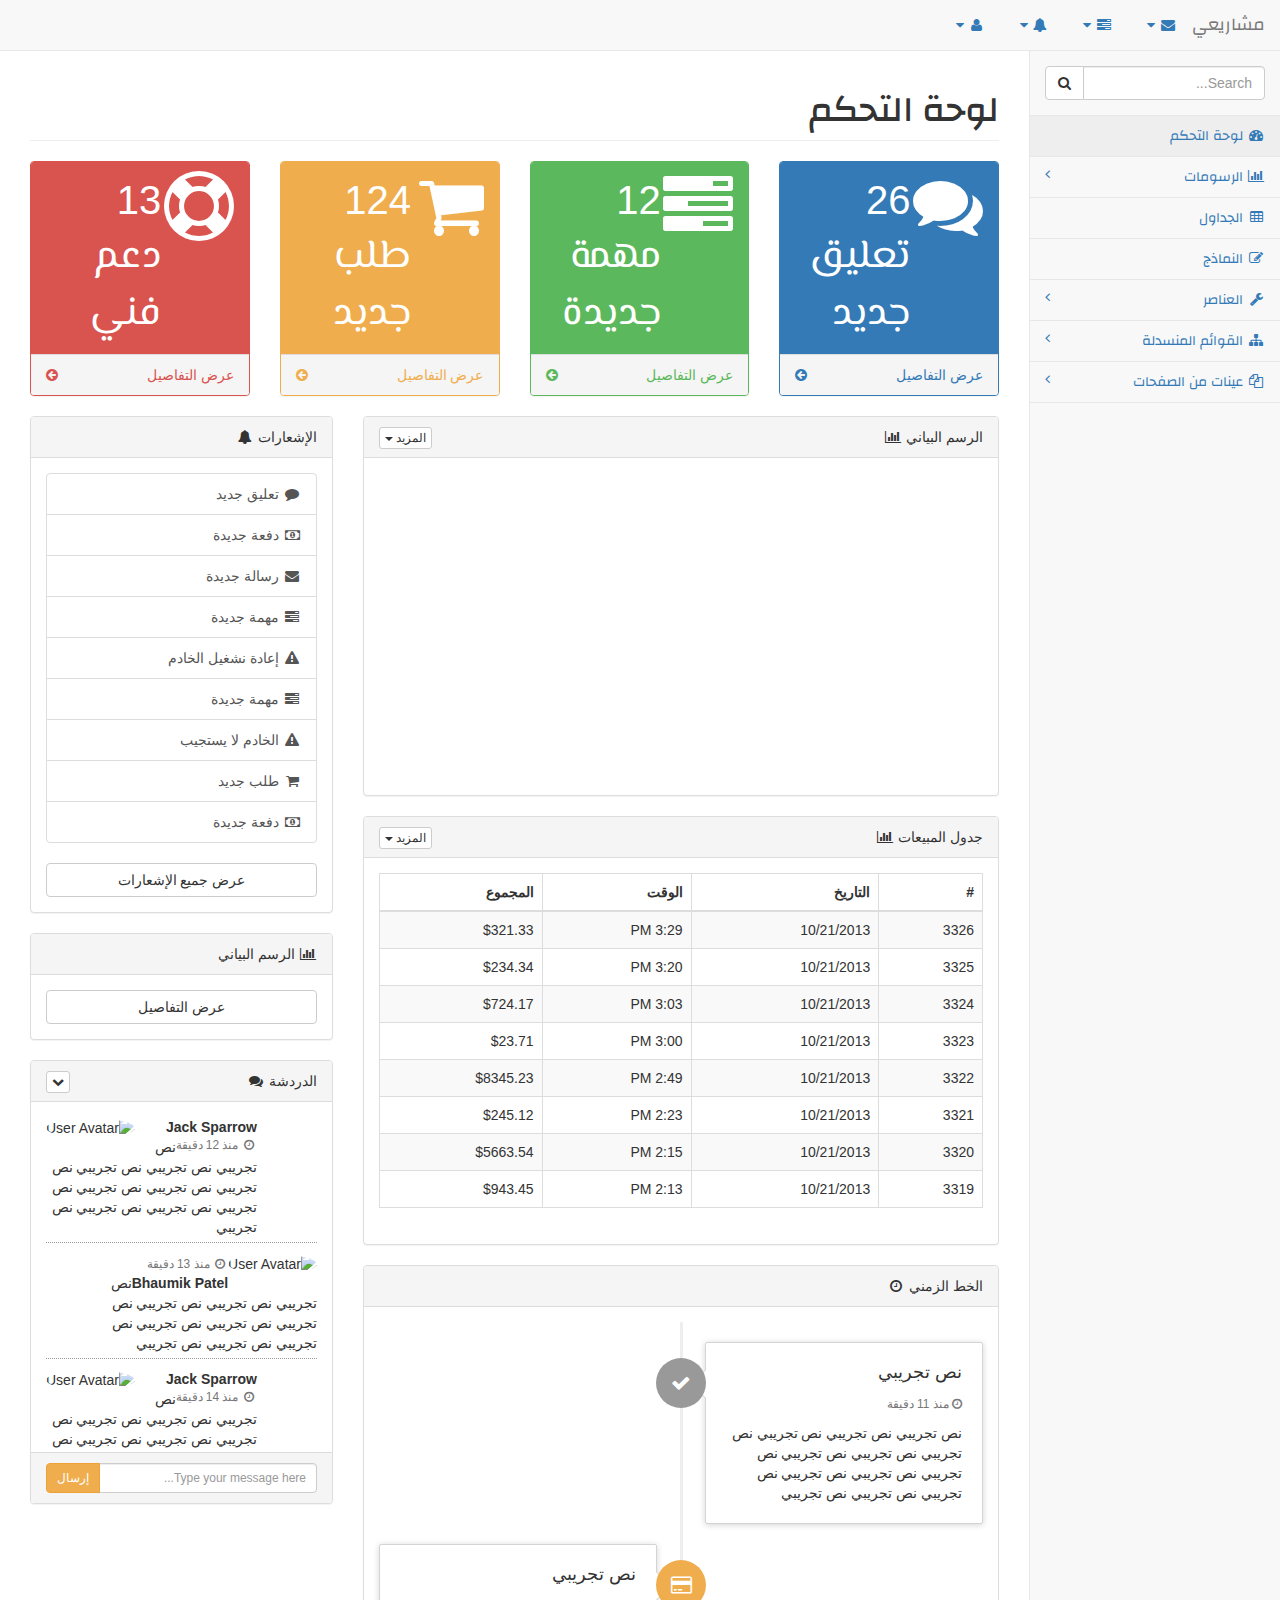
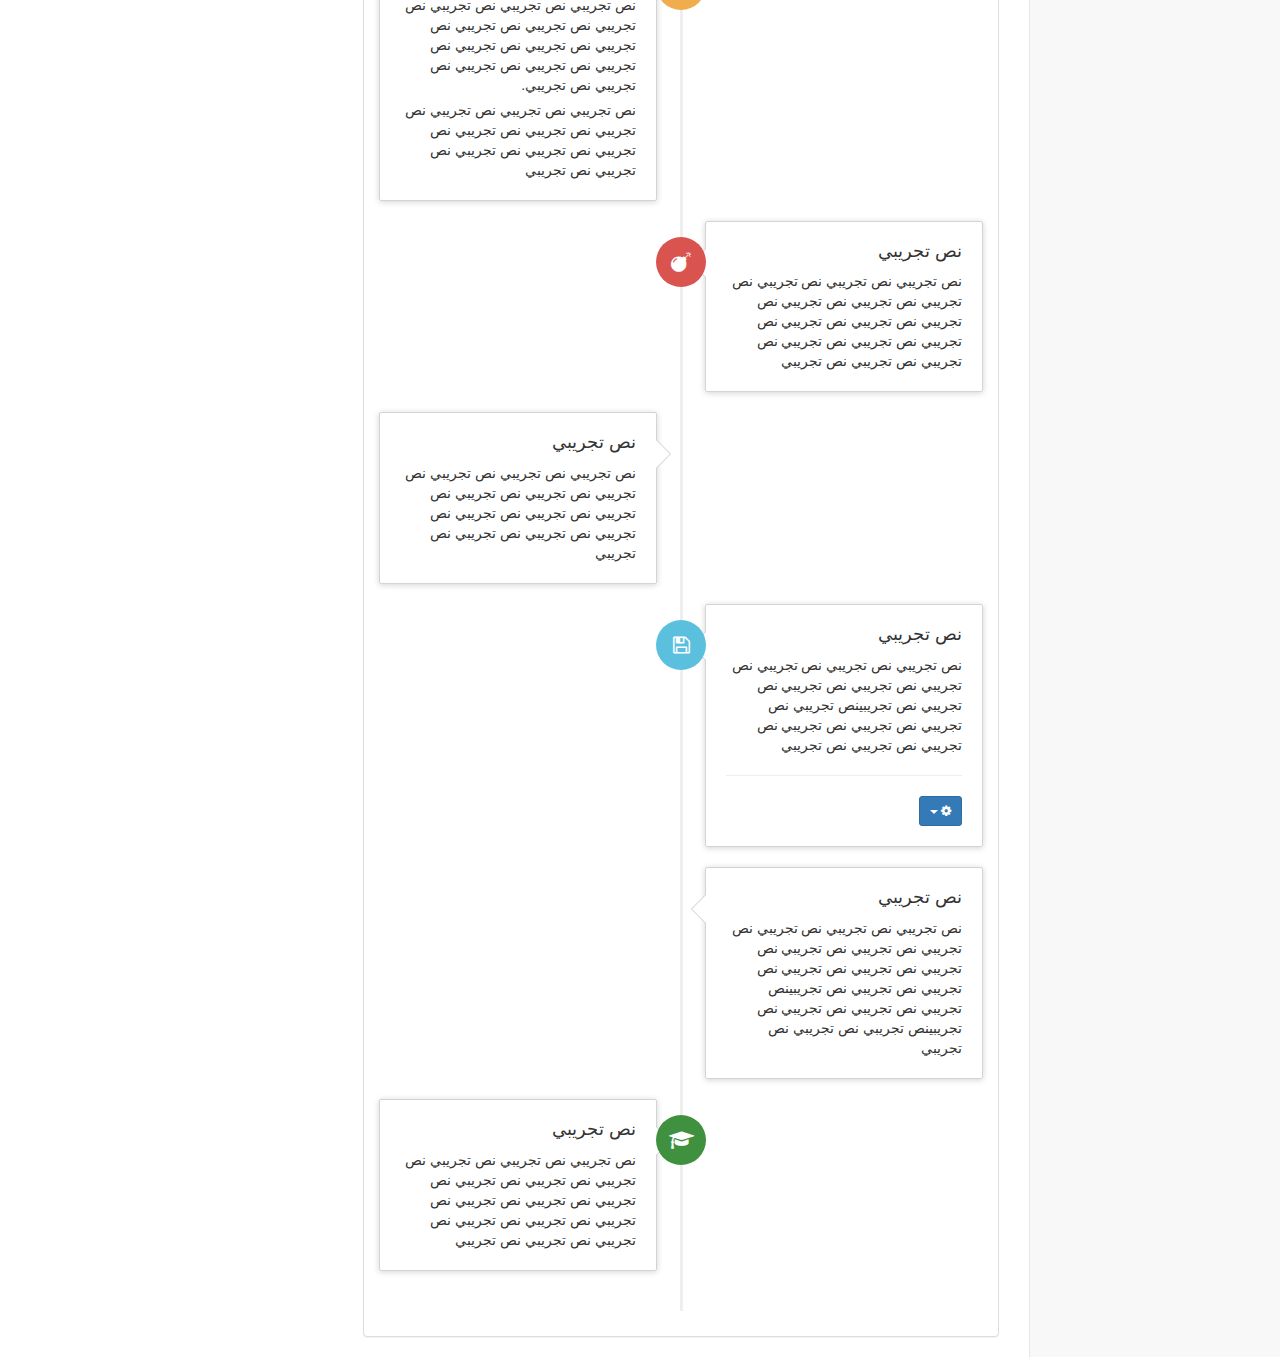
==== index.html @ 66e795e7 "Update index.html" ====
<!DOCTYPE html>
<html lang="en">

<head>

    <meta charset="utf-8">
    <meta http-equiv="X-UA-Compatible" content="IE=edge">
    <meta name="viewport" content="width=device-width, initial-scale=1">
    <meta name="description" content="">
    <meta name="author" content="">

    <title>Projectati - RTL Dashboard</title>

    <!-- Google font -->
    <link rel="preconnect" href="https://fonts.googleapis.com">
    <link rel="preconnect" href="https://fonts.gstatic.com" crossorigin>
    <link href="https://fonts.googleapis.com/css2?family=Changa:wght@700&display=swap" rel="stylesheet">
    <link href="https://fonts.googleapis.com/css2?family=El+Messiri:wght@600&display=swap" rel="stylesheet">
    
  
    

    <!-- Bootstrap Core CSS -->
    <link href="css/rtl/bootstrap.min.css" rel="stylesheet">
    
    <!-- not use this in ltr -->
    <link href="css/rtl/bootstrap.rtl.css" rel="stylesheet">

    <!-- MetisMenu CSS -->
    <link href="css/plugins/metisMenu/metisMenu.min.css" rel="stylesheet">

    <!-- Timeline CSS -->
    <link href="css/plugins/timeline.css" rel="stylesheet">

    <!-- Custom CSS -->
    <link href="css/rtl/sb-admin-2.css" rel="stylesheet">

    <!-- Morris Charts CSS -->
    <link href="css/plugins/morris.css" rel="stylesheet">

    <!-- Custom Fonts -->
    <link href="css/font-awesome/font-awesome.min.css" rel="stylesheet" type="text/css">


    <script
src="https://cdnjs.cloudflare.com/ajax/libs/Chart.js/2.9.4/Chart.js">
</script>

</head>

<body>

    <div id="wrapper">

        <!-- Navigation -->
        <nav class="navbar navbar-default navbar-static-top" role="navigation" style="margin-bottom: 0">
            <div class="navbar-header">
                <button type="button" class="navbar-toggle" data-toggle="collapse" data-target=".navbar-collapse">
                    <span class="sr-only">Toggle navigation</span>
                    <span class="icon-bar"></span>
                    <span class="icon-bar"></span>
                    <span class="icon-bar"></span>
                </button>
                <a class="navbar-brand" href="index.html" id="one" >مشاريعي</a>
            </div>
            <!-- /.navbar-header -->

            <ul class="nav navbar-top-links navbar-right">
                <li class="dropdown">
                    <a class="dropdown-toggle" data-toggle="dropdown" href="#">
                        <i class="fa fa-envelope fa-fw"></i> <i class="fa fa-caret-down"></i>
                    </a>
                    <ul class="dropdown-menu dropdown-messages">
                        <li>
                            <a href="#">
                                <div>
                                    <strong>جون سميث</strong>
                                    <span class="pull-right text-muted">
                                        <em>الأمس</em>
                                    </span>
                                </div>
                                <div> نص تجريبي نص تجريبي نص تجريبي نص تجريبي نص تجريبي نص تجريبي نص تجريبي</div>
                            </a>
                        </li>
                        <li class="divider"></li>
                        <li>
                            <a href="#">
                                <div>
                                    <strong>جون سميث</strong>
                                    <span class="pull-right text-muted">
                                        <em>الأمس</em>
                                    </span>
                                </div>
                                <div> نص تجريبي نص تجريبي نص تجريبي نص تجريبي نص تجريبي نص تجريبي نص تجريبي نص تجريبي</div>
                            </a>
                        </li>
                        <li class="divider"></li>
                        <li>
                            <a href="#">
                                <div>
                                    <strong>جون سميث</strong>
                                    <span class="pull-right text-muted">
                                        <em>الأمس</em>
                                    </span>
                                </div>
                                <div>نص تجريبي نص تجريبي نص تجريبي نص تجريبي نص تجريبي نص تجريبي نص تجريبي نص تجريبي</div>
                            </a>
                        </li>
                        <li class="divider"></li>
                        <li>
                            <a class="text-center" href="#">
                                <strong>جميع الرسائل</strong>
                                <i class="fa fa-angle-left"></i>
                            </a>
                        </li>
                    </ul>
                    <!-- /.dropdown-messages -->
                </li>
                <!-- /.dropdown -->
                <li class="dropdown">
                    <a class="dropdown-toggle" data-toggle="dropdown" href="#">
                        <i class="fa fa-tasks fa-fw"></i> <i class="fa fa-caret-down"></i>
                    </a>
                    <ul class="dropdown-menu dropdown-tasks">
                        <li>
                            <a href="#">
                                <div>
                                    <p>
                                        <strong>المهمة 1 </strong>
                                        <span class="pull-right text-muted">40% الإكتمال</span>
                                    </p>
                                    <div class="progress progress-striped active">
                                        <div class="progress-bar progress-bar-success" role="progressbar" aria-valuenow="40" aria-valuemin="0" aria-valuemax="100" style="width: 40%">
                                            <span class="sr-only">40% Complete (success)</span>
                                        </div>
                                    </div>
                                </div>
                            </a>
                        </li>
                        <li class="divider"></li>
                        <li>
                            <a href="#">
                                <div>
                                    <p>
                                        <strong>المهمة 2</strong>
                                        <span class="pull-right text-muted">20% الإكتمال</span>
                                    </p>
                                    <div class="progress progress-striped active">
                                        <div class="progress-bar progress-bar-info" role="progressbar" aria-valuenow="20" aria-valuemin="0" aria-valuemax="100" style="width: 20%">
                                            <span class="sr-only">20% Complete</span>
                                        </div>
                                    </div>
                                </div>
                            </a>
                        </li>
                        <li class="divider"></li>
                        <li>
                            <a href="#">
                                <div>
                                    <p>
                                        <strong>Task 3</strong>
                                        <span class="pull-right text-muted">60% Complete</span>
                                    </p>
                                    <div class="progress progress-striped active">
                                        <div class="progress-bar progress-bar-warning" role="progressbar" aria-valuenow="60" aria-valuemin="0" aria-valuemax="100" style="width: 60%">
                                            <span class="sr-only">60% Complete (warning)</span>
                                        </div>
                                    </div>
                                </div>
                            </a>
                        </li>
                        <li class="divider"></li>
                        <li>
                            <a href="#">
                                <div>
                                    <p>
                                        <strong>Task 4</strong>
                                        <span class="pull-right text-muted">80% Complete</span>
                                    </p>
                                    <div class="progress progress-striped active">
                                        <div class="progress-bar progress-bar-danger" role="progressbar" aria-valuenow="80" aria-valuemin="0" aria-valuemax="100" style="width: 80%">
                                            <span class="sr-only">80% Complete (danger)</span>
                                        </div>
                                    </div>
                                </div>
                            </a>
                        </li>
                        <li class="divider"></li>
                        <li>
                            <a class="text-center" href="#">
                                <strong>جميع المهمات</strong>
                                <i class="fa fa-angle-left"></i>
                            </a>
                        </li>
                    </ul>
                    <!-- /.dropdown-tasks -->
                </li>
                <!-- /.dropdown -->
                <li class="dropdown">
                    <a class="dropdown-toggle" data-toggle="dropdown" href="#">
                        <i class="fa fa-bell fa-fw"></i> <i class="fa fa-caret-down"></i>
                    </a>
                    <ul class="dropdown-menu dropdown-alerts">
                        <li>
                            <a href="#">
                                <div>
                                    <i class="fa fa-comment fa-fw"></i> New Comment
                                    <span class="pull-right text-muted small">4 minutes ago</span>
                                </div>
                            </a>
                        </li>
                        <li class="divider"></li>
                        <li>
                            <a href="#">
                                <div>
                                    <i class="fa fa-twitter fa-fw"></i> 3 New Followers
                                    <span class="pull-right text-muted small">12 minutes ago</span>
                                </div>
                            </a>
                        </li>
                        <li class="divider"></li>
                        <li>
                            <a href="#">
                                <div>
                                    <i class="fa fa-envelope fa-fw"></i> Message Sent
                                    <span class="pull-right text-muted small">4 minutes ago</span>
                                </div>
                            </a>
                        </li>
                        <li class="divider"></li>
                        <li>
                            <a href="#">
                                <div>
                                    <i class="fa fa-tasks fa-fw"></i> New Task
                                    <span class="pull-right text-muted small">4 minutes ago</span>
                                </div>
                            </a>
                        </li>
                        <li class="divider"></li>
                        <li>
                            <a href="#">
                                <div>
                                    <i class="fa fa-upload fa-fw"></i> Server Rebooted
                                    <span class="pull-right text-muted small">4 minutes ago</span>
                                </div>
                            </a>
                        </li>
                        <li class="divider"></li>
                        <li>
                            <a class="text-center" href="#">
                                <strong>جميع التنبيهات</strong>
                                <i class="fa fa-angle-left"></i>
                            </a>
                        </li>
                    </ul>
                    <!-- /.dropdown-alerts -->
                </li>
                <!-- /.dropdown -->
                <li class="dropdown">
                    <a class="dropdown-toggle" data-toggle="dropdown" href="#">
                        <i class="fa fa-user fa-fw"></i> <i class="fa fa-caret-down"></i>
                    </a>
                    <ul class="dropdown-menu dropdown-user">
                        <li><a href="#"><i class="fa fa-user fa-fw"></i> الملف الشخصي</a>
                        </li>
                        <li><a href="#"><i class="fa fa-gear fa-fw"></i> الإعدادات</a>
                        </li>
                        <li class="divider"></li>
                        <li><a href="login.html"><i class="fa fa-sign-out fa-fw"></i> تسجيل الخروج</a>
                        </li>
                    </ul>
                    <!-- /.dropdown-user -->
                </li>
                <!-- /.dropdown -->
            </ul>
            <!-- /.navbar-top-links -->

            <div class="navbar-default sidebar" role="navigation">
                <div class="sidebar-nav navbar-collapse">
                    <ul class="nav" id="side-menu">
                        <li class="sidebar-search">
                            <div class="input-group custom-search-form">
                                <input type="text" class="form-control" placeholder="Search...">
                                <span class="input-group-btn">
                                <button class="btn btn-default" type="button">
                                    <i class="fa fa-search"></i>
                                </button>
                            </span>
                            </div>
                            <!-- /input-group -->
                        </li>
                        <li>
                            <a class="active" href="index.html" id="one"><i class="fa fa-dashboard fa-fw" ></i> لوحة التحكم</a>
                        </li>
                        <li>
                            <a href="#" id="one"><i class="fa fa-bar-chart-o fa-fw"></i> الرسومات<span class="fa arrow"></span></a>
                            <ul class="nav nav-second-level">
                                <li>
                                    <a href="flot.html" id="one">Flot Charts</a>
                                </li>
                                <li>
                                    <a href="morris.html" id="one">Morris.js Charts</a>
                                </li>
                            </ul>
                            <!-- /.nav-second-level -->
                        </li>
                        <li>
                            <a href="tables.html" id="one"><i class="fa fa-table fa-fw"></i> الجداول</a>
                        </li>
                        <li>
                            <a href="forms.html" id="one"><i class="fa fa-edit fa-fw"></i> النماذج</a>
                        </li>
                        <li>
                            <a href="#" id="one"><i class="fa fa-wrench fa-fw"></i> العناصر<span class="fa arrow"></span></a>
                            <ul class="nav nav-second-level">
                                <li>
                                    <a href="panels-wells.html" id="one">اللوحات</a>
                                </li>
                                <li>
                                    <a href="buttons.html" id="one">الأزرار</a>
                                </li>
                                <li>
                                    <a href="notifications.html" id="one">الإشعارات</a>
                                </li>
                                <li>
                                    <a href="typography.html" id="one">الطباعة</a>
                                </li>
                                <li>
                                    <a href="grid.html" id="one">جداول</a>
                                </li>
                            </ul>
                            <!-- /.nav-second-level -->
                        </li>
                        <li>
                            <a href="#" id="one"><i class="fa fa-sitemap fa-fw"></i> القوائم المنسدلة<span class="fa arrow"></span></a>
                            <ul class="nav nav-second-level">
                                <li>
                                    <a href="#" id="one">Second Level Item</a>
                                </li>
                                <li>
                                    <a href="#" id="one">Second Level Item</a>
                                </li>
                                <li>
                                    <a href="#" id="one">Third Level <span class="fa arrow"></span></a>
                                    <ul class="nav nav-third-level">
                                        <li>
                                            <a href="#" id="one">Third Level Item</a>
                                        </li>
                                        <li>
                                            <a href="#" id="one">Third Level Item</a>
                                        </li>
                                        <li>
                                            <a href="#" id="one">Third Level Item</a>
                                        </li>
                                        <li>
                                            <a href="#" id="one">Third Level Item</a>
                                        </li>
                                    </ul>
                                    <!-- /.nav-third-level -->
                                </li>
                            </ul>
                            <!-- /.nav-second-level -->
                        </li>
                        <li>
                            <a href="#" id="one"><i class="fa fa-files-o fa-fw"></i> عينات من الصفحات<span class="fa arrow"></span></a>
                            <ul class="nav nav-second-level">
                                <li>
                                    <a href="blank.html" id="one">صفحة فارغة</a>
                                </li>
                                <li>
                                    <a href="login.html" id="one">صفحة دخول</a>
                                </li>
                            </ul>
                            <!-- /.nav-second-level -->
                        </li>
                    </ul>
                </div>
                <!-- /.sidebar-collapse -->
            </div>
            <!-- /.navbar-static-side -->
        </nav>

        <div id="page-wrapper">
            <div class="row">
                <div class="col-lg-12">
                    <h1 class="page-header">لوحة التحكم</h1>
                </div>
                <!-- /.col-lg-12 -->
            </div>
            <!-- /.row -->
            <div class="row">
                <div class="col-lg-3 col-md-6">
                    <div class="panel panel-primary">
                        <div class="panel-heading">
                            <div class="row">
                                <div class="col-xs-4">
                                    <i class="fa fa-comments fa-5x"></i>
                                </div>
                                <div class="col-xs-8 text-right">
                                    <div class="huge">26</div>
                                    <div class="huge" id="two">تعليق جديد</div>
                                </div>
                            </div>
                        </div>
                        <a href="#">
                            <div class="panel-footer">
                                <span class="pull-right">عرض التفاصيل</span>
                                <span class="pull-left"><i class="fa fa-arrow-circle-left"></i></span>
                                <div class="clearfix"></div>
                            </div>
                        </a>
                    </div>
                </div>
                <div class="col-lg-3 col-md-6">
                    <div class="panel panel-green">
                        <div class="panel-heading">
                            <div class="row">
                                <div class="col-xs-4">
                                    <i class="fa fa-tasks fa-5x"></i>
                                </div>
                                <div class="col-xs-8 text-right">
                                    <div class="huge">12</div>
                                    <div class="huge" id="two">مهمة جديدة</div>
                                </div>
                            </div>
                        </div>
                        <a href="#">
                            <div class="panel-footer">
                                <span class="pull-right">عرض التفاصيل</span>
                                <span class="pull-left"><i class="fa fa-arrow-circle-left"></i></span>
                                <div class="clearfix"></div>
                            </div>
                        </a>
                    </div>
                </div>
                <div class="col-lg-3 col-md-6">
                    <div class="panel panel-yellow">
                        <div class="panel-heading">
                            <div class="row">
                                <div class="col-xs-4">
                                    <i class="fa fa-shopping-cart fa-5x"></i>
                                </div>
                                <div class="col-xs-8 text-right">
                                    <div class="huge">124</div>
                                    <div class="huge" id="two">طلب جديد</div>
                                </div>
                            </div>
                        </div>
                        <a href="#">
                            <div class="panel-footer">
                                <span class="pull-right">عرض التفاصيل</span>
                                <span class="pull-left"><i class="fa fa-arrow-circle-left"></i></span>
                                <div class="clearfix"></div>
                            </div>
                        </a>
                    </div>
                </div>
                <div class="col-lg-3 col-md-6">
                    <div class="panel panel-red">
                        <div class="panel-heading">
                            <div class="row">
                                <div class="col-xs-4">
                                    <i class="fa fa-support fa-5x"></i>
                                </div>
                                <div class="col-xs-8 text-right">
                                    <div class="huge">13</div>
                                    <div class="huge" id="two"> دعم فني</div>
                                </div>
                            </div>
                        </div>
                        <a href="#">
                            <div class="panel-footer">
                                <span class="pull-right">عرض التفاصيل</span>
                                <span class="pull-left"><i class="fa fa-arrow-circle-left"></i></span>
                                <div class="clearfix"></div>
                            </div>
                        </a>
                    </div>
                </div>
            </div>
            <!-- /.row -->
            <div class="row">
                <div class="col-lg-8">
                    <div class="panel panel-default">
                        <div class="panel-heading">
                           الرسم البياني <i class="fa fa-bar-chart-o fa-fw"></i> 
                            <div class="pull-left">
                                <div class="btn-group">
                                    <button type="button" class="btn btn-default btn-xs dropdown-toggle" data-toggle="dropdown">
                                        المزيد
                                        <span class="caret"></span>
                                    </button>
                                    <ul class="dropdown-menu pull-left" role="menu">
                                        <li><a href="#">طباعة</a>
                                        </li>
                                        <li><a href="#">تعديل</a>
                                        </li>
                                        <li><a href="#">مشاركة</a>
                                        </li>
                                        <li class="divider"></li>
                                        <li><a href="#">حفظ</a>
                                        </li>
                                    </ul>
                                </div>
                            </div>
                        </div>
                        <!-- /.panel-heading -->
                        <div class="panel-body">
                            <div id="morris-area-chart">
                                

                                <canvas id="myChart" style="width:100%;max-width:100%"></canvas>
                            </div>
                        </div>
                        <!-- /.panel-body -->
                    </div>
                    <!-- /.panel -->
                    <div class="panel panel-default">
                        <div class="panel-heading">
                            جدول المبيعات <i class="fa fa-bar-chart-o fa-fw"></i> 
                            <div class="pull-left">
                                <div class="btn-group">
                                    <button type="button" class="btn btn-default btn-xs dropdown-toggle" data-toggle="dropdown">
                                        المزيد
                                        <span class="caret"></span>
                                    </button>
                                    <ul class="dropdown-menu pull-left" role="menu">
                                        <li><a href="#">طباعة</a>
                                        </li>
                                        <li><a href="#">تعديل</a>
                                        </li>
                                        <li><a href="#">مشاركة</a>
                                        </li>
                                        <li class="divider"></li>
                                        <li><a href="#">حفظ</a>
                                        </li>
                                    </ul>
                                </div>
                            </div>
                        </div>
                        <!-- /.panel-heading -->
                        <div class="panel-body">
                            <div class="row">
                                <div class="col-lg-12">
                                    <div class="table-responsive">
                                        <table class="table table-bordered table-hover table-striped">
                                            <thead>
                                                <tr>
                                                    <th>#</th>
                                                    <th>التاريخ</th>
                                                    <th>الوقت</th>
                                                    <th>المجموع</th>
                                                </tr>
                                            </thead>
                                            <tbody>
                                                <tr>
                                                    <td>3326</td>
                                                    <td>10/21/2013</td>
                                                    <td>3:29 PM</td>
                                                    <td>$321.33</td>
                                                </tr>
                                                <tr>
                                                    <td>3325</td>
                                                    <td>10/21/2013</td>
                                                    <td>3:20 PM</td>
                                                    <td>$234.34</td>
                                                </tr>
                                                <tr>
                                                    <td>3324</td>
                                                    <td>10/21/2013</td>
                                                    <td>3:03 PM</td>
                                                    <td>$724.17</td>
                                                </tr>
                                                <tr>
                                                    <td>3323</td>
                                                    <td>10/21/2013</td>
                                                    <td>3:00 PM</td>
                                                    <td>$23.71</td>
                                                </tr>
                                                <tr>
                                                    <td>3322</td>
                                                    <td>10/21/2013</td>
                                                    <td>2:49 PM</td>
                                                    <td>$8345.23</td>
                                                </tr>
                                                <tr>
                                                    <td>3321</td>
                                                    <td>10/21/2013</td>
                                                    <td>2:23 PM</td>
                                                    <td>$245.12</td>
                                                </tr>
                                                <tr>
                                                    <td>3320</td>
                                                    <td>10/21/2013</td>
                                                    <td>2:15 PM</td>
                                                    <td>$5663.54</td>
                                                </tr>
                                                <tr>
                                                    <td>3319</td>
                                                    <td>10/21/2013</td>
                                                    <td>2:13 PM</td>
                                                    <td>$943.45</td>
                                                </tr>
                                            </tbody>
                                        </table>
                                    </div>
                                    <!-- /.table-responsive -->
                                </div>
                                <!-- /.col-lg-4 (nested) -->
                                <div class="col-lg-8">
                                    <div id="morris-bar-chart"></div>
                                </div>
                                <!-- /.col-lg-8 (nested) -->
                            </div>
                            <!-- /.row -->
                        </div>
                        <!-- /.panel-body -->
                    </div>
                    <!-- /.panel -->
                    <div class="panel panel-default">
                        <div class="panel-heading">
                           الخط الزمني <i class="fa fa-clock-o fa-fw"></i> 
                        </div>
                        <!-- /.panel-heading -->
                        <div class="panel-body">
                            <ul class="timeline">
                                <li>
                                    <div class="timeline-badge"><i class="fa fa-check"></i>
                                    </div>
                                    <div class="timeline-panel">
                                        <div class="timeline-heading">
                                            <h4 class="timeline-title">نص تجريبي</h4>
                                            <p><small class="text-muted"><i class="fa fa-clock-o"></i> منذ 11 دقيقة</small>
                                            </p>
                                        </div>
                                        <div class="timeline-body">
                                            <p>نص تجريبي نص تجريبي نص تجريبي نص تجريبي نص تجريبي  نص تجريبي نص تجريبي نص تجريبي نص تجريبي نص تجريبي نص تجريبي نص تجريبي</p>
                                        </div>
                                    </div>
                                </li>
                                <li class="timeline-inverted">
                                    <div class="timeline-badge warning"><i class="fa fa-credit-card"></i>
                                    </div>
                                    <div class="timeline-panel">
                                        <div class="timeline-heading">
                                            <h4 class="timeline-title">نص تجريبي </h4>
                                        </div>
                                        <div class="timeline-body">
                                            <p>نص تجريبي نص تجريبي نص تجريبي نص تجريبي نص تجريبي نص تجريبي نص تجريبي نص تجريبي نص تجريبي نص تجريبي نص تجريبي نص تجريبي نص تجريبي نص تجريبي.</p>
                                            <p>نص تجريبي نص تجريبي نص تجريبي نص تجريبي نص تجريبي نص تجريبي نص تجريبي نص تجريبي نص تجريبي نص تجريبي نص تجريبي </p>
                                        </div>
                                    </div>
                                </li>
                                <li>
                                    <div class="timeline-badge danger"><i class="fa fa-bomb"></i>
                                    </div>
                                    <div class="timeline-panel">
                                        <div class="timeline-heading">
                                            <h4 class="timeline-title">نص تجريبي </h4>
                                        </div>
                                        <div class="timeline-body">
                                            <p>نص تجريبي نص تجريبي نص تجريبي نص تجريبي نص تجريبي نص تجريبي نص تجريبي نص تجريبي نص تجريبي نص تجريبي نص تجريبي نص تجريبي نص تجريبي نص تجريبي نص تجريبي</p>
                                        </div>
                                    </div>
                                </li>
                                <li class="timeline-inverted">
                                    <div class="timeline-panel">
                                        <div class="timeline-heading">
                                            <h4 class="timeline-title">نص تجريبي</h4>
                                        </div>
                                        <div class="timeline-body">
                                            <p>نص تجريبي نص تجريبي نص تجريبي نص تجريبي نص تجريبي نص تجريبي نص تجريبي نص تجريبي نص تجريبي نص تجريبي نص تجريبي نص تجريبي نص تجريبي</p>
                                        </div>
                                    </div>
                                </li>
                                <li>
                                    <div class="timeline-badge info"><i class="fa fa-save"></i>
                                    </div>
                                    <div class="timeline-panel">
                                        <div class="timeline-heading">
                                            <h4 class="timeline-title">نص تجريبي</h4>
                                        </div>
                                        <div class="timeline-body">
                                            <p>نص تجريبي نص تجريبي نص تجريبي نص تجريبي نص تجريبي نص تجريبي نص تجريبي نص تجريبينص تجريبي نص تجريبي نص تجريبي نص تجريبي نص تجريبي نص تجريبي نص تجريبي</p>
                                            <hr>
                                            <div class="btn-group">
                                                <button type="button" class="btn btn-primary btn-sm dropdown-toggle" data-toggle="dropdown">
                                                    <i class="fa fa-gear"></i> <span class="caret"></span>
                                                </button>
                                                <ul class="dropdown-menu" role="menu">
                                                    <li><a href="#">Action</a>
                                                    </li>
                                                    <li><a href="#">Another action</a>
                                                    </li>
                                                    <li><a href="#">Something else here</a>
                                                    </li>
                                                    <li class="divider"></li>
                                                    <li><a href="#">Separated link</a>
                                                    </li>
                                                </ul>
                                            </div>
                                        </div>
                                    </div>
                                </li>
                                <li>
                                    <div class="timeline-panel">
                                        <div class="timeline-heading">
                                            <h4 class="timeline-title">نص تجريبي</h4>
                                        </div>
                                        <div class="timeline-body">
                                            <p>نص تجريبي نص تجريبي نص تجريبي نص تجريبي نص تجريبي نص تجريبي نص تجريبي نص تجريبي نص تجريبي نص تجريبي نص تجريبي نص تجريبينص تجريبي نص تجريبي نص تجريبي نص تجريبينص تجريبي نص تجريبي نص تجريبي</p>
                                        </div>
                                    </div>
                                </li>
                                <li class="timeline-inverted">
                                    <div class="timeline-badge success"><i class="fa fa-graduation-cap"></i>
                                    </div>
                                    <div class="timeline-panel">
                                        <div class="timeline-heading">
                                            <h4 class="timeline-title">نص تجريبي</h4>
                                        </div>
                                        <div class="timeline-body">
                                            <p>نص تجريبي نص تجريبي نص تجريبي نص تجريبي نص تجريبي نص تجريبي نص تجريبي نص تجريبي نص تجريبي نص تجريبي نص تجريبي نص تجريبي نص تجريبي نص تجريبي نص تجريبي</p>
                                        </div>
                                    </div>
                                </li>
                            </ul>
                        </div>
                        <!-- /.panel-body -->
                    </div>
                    <!-- /.panel -->
                </div>
                <!-- /.col-lg-8 -->
                <div class="col-lg-4">
                    <div class="panel panel-default">
                        <div class="panel-heading">
                            الإشعارات <i class="fa fa-bell fa-fw"></i> 
                        </div>
                        <!-- /.panel-heading -->
                        <div class="panel-body">
                            <div class="list-group">
                                <a href="#" class="list-group-item">
                                   <i class="fa fa-comment fa-fw"></i>  تعليق جديد
                                 
                                    </span>
                                </a>
                                <a href="#" class="list-group-item">
                                    <i class="fa fa-money fa-fw"></i> دفعة جديدة
                                   
                                    </span>
                                </a>
                                <a href="#" class="list-group-item">
                                    <i class="fa fa-envelope fa-fw"></i> رسالة جديدة
                                    
                                    </span>
                                </a>
                                <a href="#" class="list-group-item">
                                    <i class="fa fa-tasks fa-fw"></i> مهمة جديدة
                                  
                                    </span>
                                </a>
                                <a href="#" class="list-group-item">
                                    <i class="fa fa-warning fa-fw"></i> إعادة نشغيل الخادم
                            
                                    </span>
                                </a>
                                <a href="#" class="list-group-item">
                                    <i class="fa fa-tasks fa-fw"></i> مهمة جديدة
                                 
                                    </span>
                                </a>
                                <a href="#" class="list-group-item">
                                    <i class="fa fa-warning fa-fw"></i> الخادم لا يستجيب
                                  
                                    </span>
                                </a>
                                <a href="#" class="list-group-item">
                                    <i class="fa fa-shopping-cart fa-fw"></i> طلب جديد
                                  
                                    </span>
                                </a>
                                <a href="#" class="list-group-item">
                                    <i class="fa fa-money fa-fw"></i> دفعة جديدة
                               
                                    </span>
                                </a>
                            </div>
                            <!-- /.list-group -->
                            <a href="#" class="btn btn-default btn-block">عرض جميع الإشعارات</a>
                        </div>
                        <!-- /.panel-body -->
                    </div>
                    <!-- /.panel -->
                    <div class="panel panel-default">
                        <div class="panel-heading">
                            <i class="fa fa-bar-chart-o fa-fw"></i> الرسم البياني
                        </div>
                        <div class="panel-body">
                            <div id="morris-donut-chart"></div>
                            <a href="#" class="btn btn-default btn-block">عرض التفاصيل</a>
                        </div>
                        <!-- /.panel-body -->
                    </div>
                    <!-- /.panel -->
                    <div class="chat-panel panel panel-default">
                        <div class="panel-heading">
                            الدردشة <i class="fa fa-comments fa-fw"></i> 
                            <div class="btn-group pull-left">
                                <button type="button" class="btn btn-default btn-xs dropdown-toggle" data-toggle="dropdown">
                                    <i class="fa fa-chevron-down"></i>
                                </button>
                                <ul class="dropdown-menu slidedown pull-left">
                                    <li>
                                        <a href="#">
                                            <i class="fa fa-refresh fa-fw"></i> تحديث
                                        </a>
                                    </li>
                                    <li>
                                        <a href="#">
                                            <i class="fa fa-check-circle fa-fw"></i> التوفر
                                        </a>
                                    </li>
                                    <li>
                                        <a href="#">
                                            <i class="fa fa-times fa-fw"></i> مشغول
                                        </a>
                                    </li>
                                    <li>
                                        <a href="#">
                                            <i class="fa fa-clock-o fa-fw"></i> مبتعد
                                        </a>
                                    </li>
                                    <li class="divider"></li>
                                    <li>
                                        <a href="#">
                                            <i class="fa fa-sign-out fa-fw"></i> تسجيل خروج
                                        </a>
                                    </li>
                                </ul>
                            </div>
                        </div>
                        <!-- /.panel-heading -->
                        <div class="panel-body">
                            <ul class="chat">
                                <li class="left clearfix">
                                    <span class="chat-img pull-left">
                                        <img src="http://placehold.it/50/55C1E7/fff" alt="User Avatar" class="img-circle" />
                                    </span>
                                    <div class="chat-body clearfix">
                                        <div class="header">
                                            <strong class="primary-font">Jack Sparrow</strong>
                                            <small class="pull-right text-muted">
                                                <i class="fa fa-clock-o fa-fw"></i> منذ 12 دقيقة
                                            </small>
                                        </div>
                                        <p>
                                            نص تجريبي نص تجريبي نص تجريبي نص تجريبي نص تجريبي نص تجريبي نص تجريبي نص تجريبي نص تجريبي نص تجريبي
                                        </p>
                                    </div>
                                </li>
                                <li class="right clearfix">
                                    <span class="chat-img pull-right">
                                        <img src="http://placehold.it/50/FA6F57/fff" alt="User Avatar" class="img-circle" />
                                    </span>
                                    <div class="chat-body clearfix">
                                        <div class="header">
                                            <small class=" text-muted">
                                                <i class="fa fa-clock-o fa-fw"></i> منذ 13 دقيقة</small>
                                            <strong class="pull-right primary-font">Bhaumik Patel</strong>
                                        </div>
                                        <p>
                                            نص تجريبي نص تجريبي نص تجريبي نص تجريبي نص تجريبي نص تجريبي نص تجريبي نص تجريبي نص تجريبي
                                        </p>
                                    </div>
                                </li>
                                <li class="left clearfix">
                                    <span class="chat-img pull-left">
                                        <img src="http://placehold.it/50/55C1E7/fff" alt="User Avatar" class="img-circle" />
                                    </span>
                                    <div class="chat-body clearfix">
                                        <div class="header">
                                            <strong class="primary-font">Jack Sparrow</strong>
                                            <small class="pull-right text-muted">
                                                <i class="fa fa-clock-o fa-fw"></i> منذ 14 دقيقة</small>
                                        </div>
                                        <p>
                                            نص تجريبي نص تجريبي نص تجريبي نص تجريبي نص تجريبي نص تجريبي نص تجريبي نص تجريبي 
                                        </p>
                                    </div>
                                </li>
                                <li class="right clearfix">
                                    <span class="chat-img pull-right">
                                        <img src="http://placehold.it/50/FA6F57/fff" alt="User Avatar" class="img-circle" />
                                    </span>
                                    <div class="chat-body clearfix">
                                        <div class="header">
                                            <small class=" text-muted">
                                                <i class="fa fa-clock-o fa-fw"></i> منذ 15 دقيقة</small>
                                            <strong class="pull-right primary-font">Bhaumik Patel</strong>
                                        </div>
                                        <p>
                                            نص تجريبي نص تجريبي نص تجريبي نص تجريبي نص تجريبي 
                                        </p>
                                    </div>
                                </li>
                            </ul>
                        </div>
                        <!-- /.panel-body -->
                        <div class="panel-footer">
                            <div class="input-group">
                                <input id="btn-input" type="text" class="form-control input-sm" placeholder="Type your message here..." />
                                <span class="input-group-btn">
                                    <button class="btn btn-warning btn-sm" id="btn-chat">
                                        إرسال
                                    </button>
                                </span>
                            </div>
                        </div>
                        <!-- /.panel-footer -->
                    </div>
                    <!-- /.panel .chat-panel -->
                </div>
                <!-- /.col-lg-4 -->
            </div>
            <!-- /.row -->
        </div>
        <!-- /#page-wrapper -->

    </div>
    <!-- /#wrapper -->
    
<script>
   var xValues = ["ايطاليا", "المانيا", "اسبانيا", "البرتغال", "اليونان"];
var yValues = [70, 63, 44, 34, 28];
var barColors = ["red", "green","blue","orange","brown"];

new Chart("myChart", {
  type: "bar",
  data: {
    labels: xValues,
    datasets: [{
      backgroundColor: barColors,
      data: yValues
    }]
  },
  options: {
    responsive: true,
    legend: {display: false},
    title: {
      display: true,
      text: "التعداد السكاني لعام 2002"
    }
  }
});
    </script>


    <!-- jQuery Version 1.11.0 -->
    <script src="js/jquery-1.11.0.js"></script>

    <!-- Bootstrap Core JavaScript -->
    <script src="js/bootstrap.min.js"></script>

    <!-- Metis Menu Plugin JavaScript -->
    <script src="js/metisMenu/metisMenu.min.js"></script>

    <!-- Morris Charts JavaScript -->
    <script src="js/raphael/raphael.min.js"></script>
    <script src="js/morris/morris.min.js"></script>

    <!-- Custom Theme JavaScript -->
    <script src="js/sb-admin-2.js"></script>

</body>

</html>
---- css/plugins/metisMenu/metisMenu.min.css ----
.arrow{float:right}.glyphicon.arrow:before{content:"\e079"}.active>a>.glyphicon.arrow:before{content:"\e114"}.fa.arrow:before{content:"\f104"}.active>a>.fa.arrow:before{content:"\f107"}.plus-times{float:right}.fa.plus-times:before{content:"\f067"}.active>a>.fa.plus-times{filter:progid:DXImageTransform.Microsoft.BasicImage(rotation=1);-webkit-transform:rotate(45deg);-moz-transform:rotate(45deg);-ms-transform:rotate(45deg);-o-transform:rotate(45deg);transform:rotate(45deg)}.plus-minus{float:right}.fa.plus-minus:before{content:"\f067"}.active>a>.fa.plus-minus:before{content:"\f068"}
---- css/plugins/timeline.css ----
.timeline {
  position: relative;
  padding: 20px 0 20px;
  list-style: none;
}

.timeline:before {
  content: " ";
  position: absolute;
  top: 0;
  bottom: 0;
  right: 50%;
  width: 3px;
  margin-right: -1.5px;
  background-color: #eeeeee;
}

.timeline > li {
  position: relative;
  margin-bottom: 20px;
}

.timeline > li:before,
.timeline > li:after {
  content: " ";
  display: table;
}

.timeline > li:after {
  clear: both;
}

.timeline > li:before,
.timeline > li:after {
  content: " ";
  display: table;
}

.timeline > li:after {
  clear: both;
}

.timeline > li > .timeline-panel {
  float: right;
  position: relative;
  width: 46%;
  padding: 20px;
  border: 1px solid #d4d4d4;
  border-radius: 2px;
  -webkit-box-shadow: 0 1px 6px rgba(0,0,0,0.175);
  box-shadow: 0 1px 6px rgba(0,0,0,0.175);
}

.timeline > li > .timeline-panel:before {
  content: " ";
  display: inline-block;
  position: absolute;
  top: 26px;
  left: -15px;
  border-top: 15px solid transparent;
  border-left: 0 solid #ccc;
  border-bottom: 15px solid transparent;
  border-right: 15px solid #ccc;
}

.timeline > li > .timeline-panel:after {
  content: " ";
  display: inline-block;
  position: absolute;
  top: 27px;
  left: -14px;
  border-top: 14px solid transparent;
  border-left: 0 solid #fff;
  border-bottom: 14px solid transparent;
  border-right: 14px solid #fff;
}

.timeline > li > .timeline-badge {
  z-index: 100;
  position: absolute;
  top: 16px;
  right: 50%;
  width: 50px;
  height: 50px;
  margin-right: -25px;
  border-radius: 50% 50% 50% 50%;
  text-align: center;
  font-size: 1.4em;
  line-height: 50px;
  color: #fff;
  background-color: #999999;
}

.timeline > li.timeline-inverted > .timeline-panel {
  float: left;
}

.timeline > li.timeline-inverted > .timeline-panel:before {
  left: auto;
  right: -15px;
  border-left-width: 15px;
  border-right-width: 0;
}

.timeline > li.timeline-inverted > .timeline-panel:after {
  left: auto;
  right: -14px;
  border-left-width: 14px;
  border-right-width: 0;
}

.timeline-badge.primary {
  background-color: #2e6da4 !important;
}

.timeline-badge.success {
  background-color: #3f903f !important;
}

.timeline-badge.warning {
  background-color: #f0ad4e !important;
}

.timeline-badge.danger {
  background-color: #d9534f !important;
}

.timeline-badge.info {
  background-color: #5bc0de !important;
}

.timeline-title {
  margin-top: 0;
  color: inherit;
}

.timeline-body > p,
.timeline-body > ul {
  margin-bottom: 0;
}

.timeline-body > p + p {
  margin-top: 5px;
}

@media(max-width:767px) {
  ul.timeline:before {
    right: 40px;
  }

  ul.timeline > li > .timeline-panel {
    width: calc(100% - 90px);
    width: -moz-calc(100% - 90px);
    width: -webkit-calc(100% - 90px);
  }

  ul.timeline > li > .timeline-badge {
    top: 16px;
    right: 15px;
    margin-right: 0;
  }

  ul.timeline > li > .timeline-panel {
    float: left;
  }

  ul.timeline > li > .timeline-panel:before {
    left: auto;
    right: -15px;
    border-left-width: 15px;
    border-right-width: 0;
  }

  ul.timeline > li > .timeline-panel:after {
    left: auto;
    right: -14px;
    border-left-width: 14px;
    border-right-width: 0;
  }
}
---- css/rtl/sb-admin-2.css ----
/*!
* Start Bootstrap - SB Admin 2 Bootstrap Admin Theme (http://startbootstrap.com)
* Code licensed under the Apache License v2.0.
* For details, see http://www.apache.org/licenses/LICENSE-2.0.
*/

body {
  background-color: #f8f8f8;
}

#wrapper {
  width: 100%;
}

#page-wrapper {
  padding: 0 15px;
  min-height: 568px;
  background-color: #fff;
}

@media(min-width:768px) {
  #page-wrapper {
    position: inherit;
    margin: 0 250px 0 0;
    padding: 0 30px;
    border-right: 1px solid #e7e7e7;
  }
}

.navbar-top-links li {
  display: inline-block;
}

.navbar-top-links li:last-child {
  margin-left: 15px;
}

.navbar-top-links li a {
  padding: 15px;
  min-height: 50px;
}

.navbar-top-links .dropdown-menu li {
  display: block;
}

.navbar-top-links .dropdown-menu li:last-child {
  margin-left: 0;
}

.navbar-top-links .dropdown-menu li a {
  padding: 3px 20px;
  min-height: 0;
}

.navbar-top-links .dropdown-menu li a div {
  white-space: normal;
}

.navbar-top-links .dropdown-messages,
.navbar-top-links .dropdown-tasks,
.navbar-top-links .dropdown-alerts {
  width: 310px;
  min-width: 0;
}

.navbar-top-links .dropdown-messages {
  margin-right: 5px;
}

.navbar-top-links .dropdown-tasks {
  margin-right: -59px;
}

.navbar-top-links .dropdown-alerts {
  margin-right: -123px;
}

.navbar-top-links .dropdown-user {
  left: 0;
  right: auto;
}

.sidebar .sidebar-nav.navbar-collapse {
  padding-left: 0;
  padding-right: 0;
}

.sidebar .sidebar-search {
  padding: 15px;
}

.sidebar ul li {
  border-bottom: 1px solid #e7e7e7;
}

.sidebar ul li a.active {
  background-color: #eee;
}

.sidebar .arrow {
  float: left;
}

.sidebar .fa.arrow:before {
  content: "\f104";
}

.sidebar .active>a>.fa.arrow:before {
  content: "\f107";
}

.sidebar .nav-second-level li,
.sidebar .nav-third-level li {
  border-bottom: 0!important;
}

.sidebar .nav-second-level li a {
  padding-right: 37px;
}

.sidebar .nav-third-level li a {
  padding-right: 52px;
}

@media(min-width:768px) {
  .sidebar {
    z-index: 1;
    position: absolute;
    width: 250px;
    margin-top: 51px;
  }

  .navbar-top-links .dropdown-messages,
  .navbar-top-links .dropdown-tasks,
  .navbar-top-links .dropdown-alerts {
    margin-right: auto;
  }
}

.btn-outline {
  color: inherit;
  background-color: transparent;
  transition: all .5s;
}

.btn-primary.btn-outline {
  color: #428bca;
}

.btn-success.btn-outline {
  color: #5cb85c;
}

.btn-info.btn-outline {
  color: #5bc0de;
}

.btn-warning.btn-outline {
  color: #f0ad4e;
}

.btn-danger.btn-outline {
  color: #d9534f;
}

.btn-primary.btn-outline:hover,
.btn-success.btn-outline:hover,
.btn-info.btn-outline:hover,
.btn-warning.btn-outline:hover,
.btn-danger.btn-outline:hover {
  color: #fff;
}

.chat {
  margin: 0;
  padding: 0;
  list-style: none;
}

.chat li {
  margin-bottom: 10px;
  padding-bottom: 5px;
  border-bottom: 1px dotted #999;
}

.chat li.left .chat-body {
  margin-right: 60px;
}

.chat li.right .chat-body {
  margin-left: 60px;
}

.chat li .chat-body p {
  margin: 0;
}

.panel .slidedown .glyphicon,
.chat .glyphicon {
  margin-left: 5px;
}

.chat-panel .panel-body {
  height: 350px;
  overflow-y: scroll;
}

.login-panel {
  margin-top: 25%;
}

.flot-chart {
  display: block;
  height: 400px;
}

.flot-chart-content {
  width: 100%;
  height: 100%;
}

table.dataTable thead .sorting,
table.dataTable thead .sorting_asc,
table.dataTable thead .sorting_desc,
table.dataTable thead .sorting_asc_disabled,
table.dataTable thead .sorting_desc_disabled {
  background: 0 0;
}

table.dataTable thead .sorting_asc:after {
  content: "\f0de";
  float: left;
  font-family: fontawesome;
}

table.dataTable thead .sorting_desc:after {
  content: "\f0dd";
  float: left;
  font-family: fontawesome;
}

table.dataTable thead .sorting:after {
  content: "\f0dc";
  float: left;
  font-family: fontawesome;
  color: rgba(50,50,50,.5);
}

.btn-circle {
  width: 30px;
  height: 30px;
  padding: 6px 0;
  border-radius: 15px;
  text-align: center;
  font-size: 12px;
  line-height: 1.428571429;
}

.btn-circle.btn-lg {
  width: 50px;
  height: 50px;
  padding: 10px 16px;
  border-radius: 25px;
  font-size: 18px;
  line-height: 1.33;
}

.btn-circle.btn-xl {
  width: 70px;
  height: 70px;
  padding: 10px 16px;
  border-radius: 35px;
  font-size: 24px;
  line-height: 1.33;
}

.show-grid [class^=col-] {
  padding-top: 10px;
  padding-bottom: 10px;
  border: 1px solid #ddd;
  background-color: #eee!important;
}

.show-grid {
  margin: 15px 0;
}

.huge {
  font-size: 40px;
}

.panel-green {
  border-color: #5cb85c;
}

.panel-green .panel-heading {
  border-color: #5cb85c;
  color: #fff;
  background-color: #5cb85c;
}

.panel-green a {
  color: #5cb85c;
}

.panel-green a:hover {
  color: #3d8b3d;
}

.panel-red {
  border-color: #d9534f;
}

.panel-red .panel-heading {
  border-color: #d9534f;
  color: #fff;
  background-color: #d9534f;
}

.panel-red a {
  color: #d9534f;
}

.panel-red a:hover {
  color: #b52b27;
}

.panel-yellow {
  border-color: #f0ad4e;
}

.panel-yellow .panel-heading {
  border-color: #f0ad4e;
  color: #fff;
  background-color: #f0ad4e;
}

.panel-yellow a {
  color: #f0ad4e;
}

.panel-yellow a:hover {
  color: #df8a13;
}

/*komicho*/
ul.pull-left {
    float: left;
    left: 0;
    right: auto;
}
---- css/plugins/morris.css ----
.morris-hover{position:absolute;z-index:1000}.morris-hover.morris-default-style{border-radius:10px;padding:6px;color:#666;background:rgba(255,255,255,0.8);border:solid 2px rgba(230,230,230,0.8);font-family:sans-serif;font-size:12px;text-align:center}.morris-hover.morris-default-style .morris-hover-row-label{font-weight:bold;margin:0.25em 0}
.morris-hover.morris-default-style .morris-hover-point{white-space:nowrap;margin:0.1em 0}
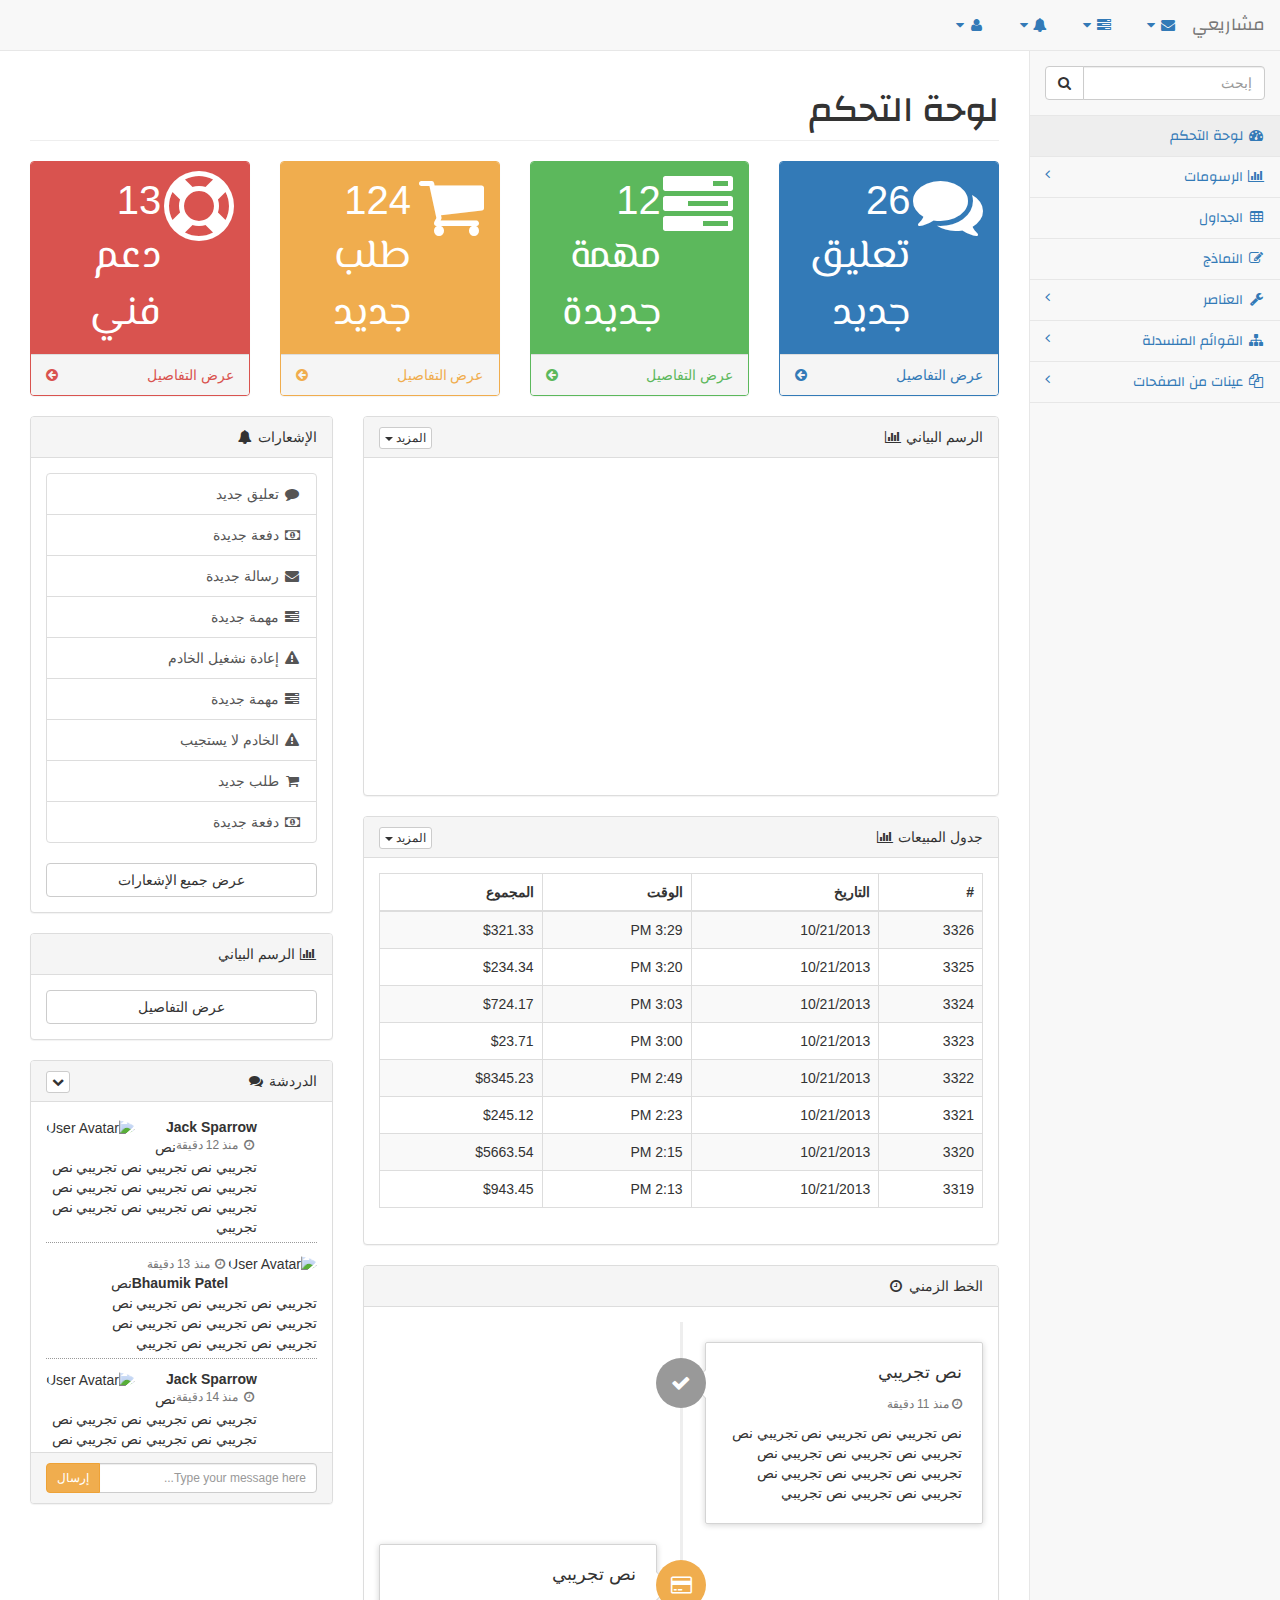
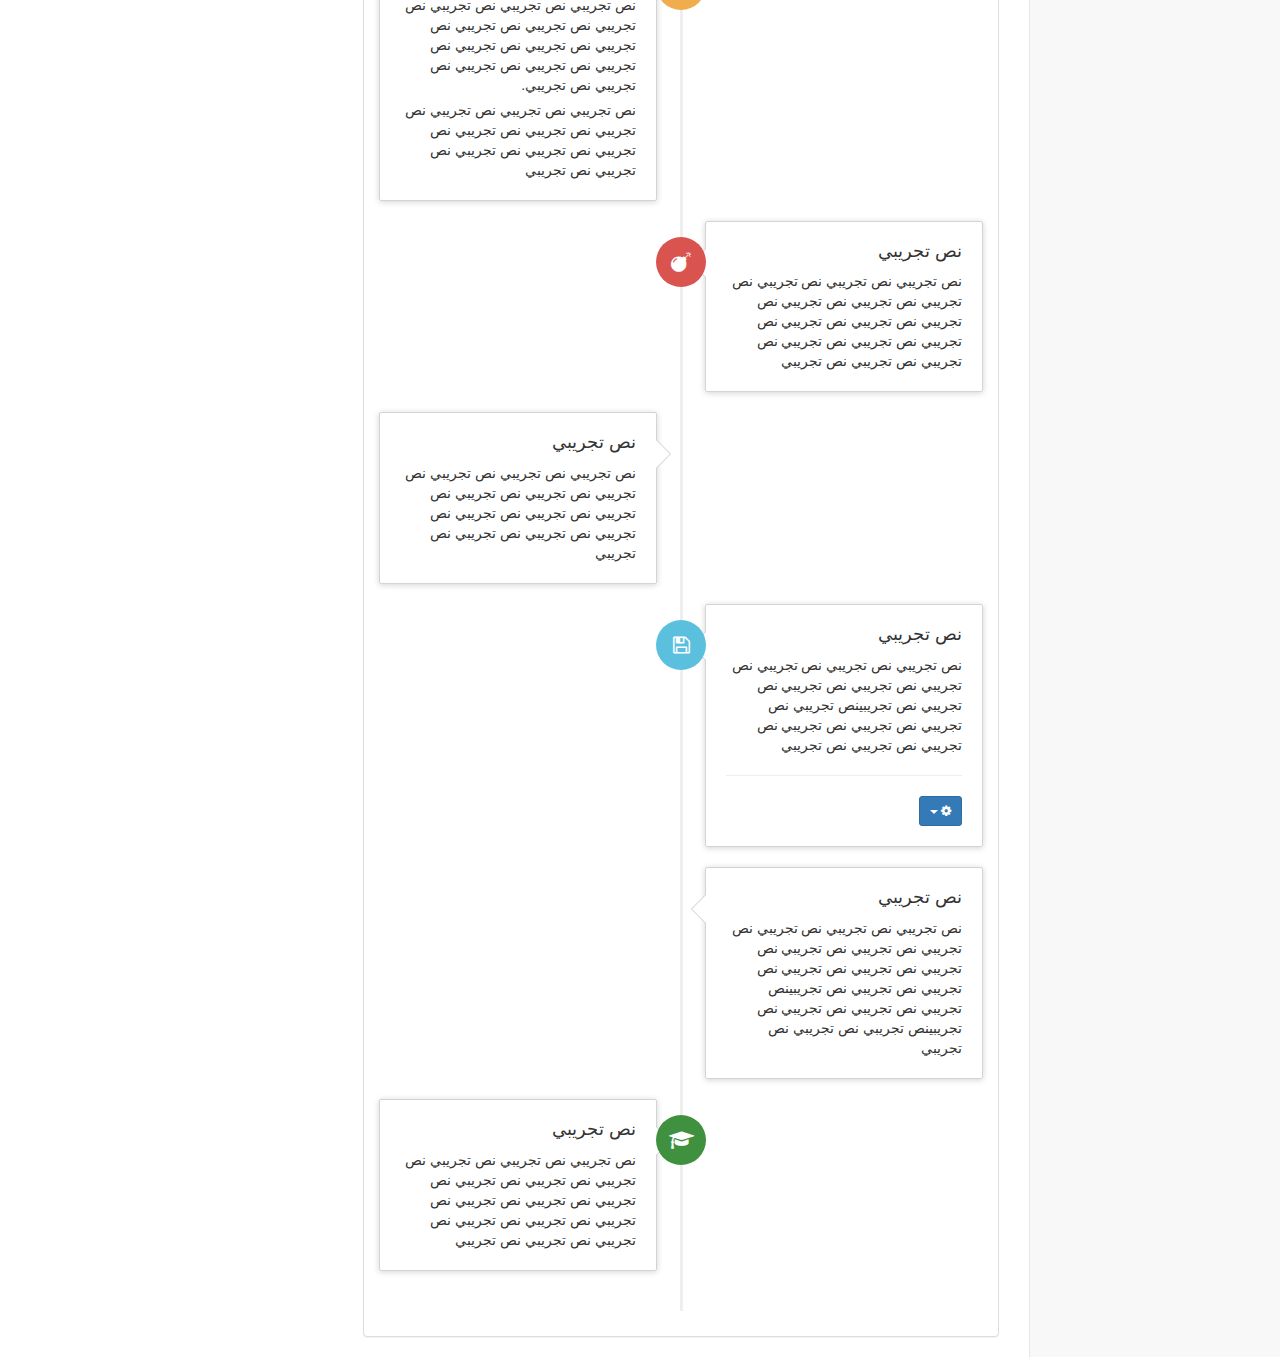
==== commit 05bd6446: "Update index.html" ====
--- a/index.html
+++ b/index.html
@@ -127,7 +127,7 @@
                                 <div>
                                     <p>
                                         <strong>المهمة 1 </strong>
-                                        <span class="pull-right text-muted">40% الإكتمال</span>
+                                       
                                     </p>
                                     <div class="progress progress-striped active">
                                         <div class="progress-bar progress-bar-success" role="progressbar" aria-valuenow="40" aria-valuemin="0" aria-valuemax="100" style="width: 40%">
@@ -143,7 +143,7 @@
                                 <div>
                                     <p>
                                         <strong>المهمة 2</strong>
-                                        <span class="pull-right text-muted">20% الإكتمال</span>
+                                       
                                     </p>
                                     <div class="progress progress-striped active">
                                         <div class="progress-bar progress-bar-info" role="progressbar" aria-valuenow="20" aria-valuemin="0" aria-valuemax="100" style="width: 20%">
@@ -158,8 +158,8 @@
                             <a href="#">
                                 <div>
                                     <p>
-                                        <strong>Task 3</strong>
-                                        <span class="pull-right text-muted">60% Complete</span>
+                                        <strong>المهمة 3</strong>
+                                       
                                     </p>
                                     <div class="progress progress-striped active">
                                         <div class="progress-bar progress-bar-warning" role="progressbar" aria-valuenow="60" aria-valuemin="0" aria-valuemax="100" style="width: 60%">
@@ -174,8 +174,8 @@
                             <a href="#">
                                 <div>
                                     <p>
-                                        <strong>Task 4</strong>
-                                        <span class="pull-right text-muted">80% Complete</span>
+                                        <strong>المهمة 4</strong>
+                                        
                                     </p>
                                     <div class="progress progress-striped active">
                                         <div class="progress-bar progress-bar-danger" role="progressbar" aria-valuenow="80" aria-valuemin="0" aria-valuemax="100" style="width: 80%">
@@ -204,51 +204,51 @@
                         <li>
                             <a href="#">
                                 <div>
-                                    <i class="fa fa-comment fa-fw"></i> New Comment
-                                    <span class="pull-right text-muted small">4 minutes ago</span>
-                                </div>
-                            </a>
-                        </li>
-                        <li class="divider"></li>
-                        <li>
-                            <a href="#">
-                                <div>
-                                    <i class="fa fa-twitter fa-fw"></i> 3 New Followers
-                                    <span class="pull-right text-muted small">12 minutes ago</span>
-                                </div>
-                            </a>
-                        </li>
-                        <li class="divider"></li>
-                        <li>
-                            <a href="#">
-                                <div>
-                                    <i class="fa fa-envelope fa-fw"></i> Message Sent
-                                    <span class="pull-right text-muted small">4 minutes ago</span>
-                                </div>
-                            </a>
-                        </li>
-                        <li class="divider"></li>
-                        <li>
-                            <a href="#">
-                                <div>
-                                    <i class="fa fa-tasks fa-fw"></i> New Task
-                                    <span class="pull-right text-muted small">4 minutes ago</span>
-                                </div>
-                            </a>
-                        </li>
-                        <li class="divider"></li>
-                        <li>
-                            <a href="#">
-                                <div>
-                                    <i class="fa fa-upload fa-fw"></i> Server Rebooted
-                                    <span class="pull-right text-muted small">4 minutes ago</span>
+                                    <i class="fa fa-comment fa-fw"></i> تعليق جديد
+                                  
+                                </div>
+                            </a>
+                        </li>
+                        <li class="divider"></li>
+                        <li>
+                            <a href="#">
+                                <div>
+                                    <i class="fa fa-twitter fa-fw"></i> مهمة جديدة
+                                  
+                                </div>
+                            </a>
+                        </li>
+                        <li class="divider"></li>
+                        <li>
+                            <a href="#">
+                                <div>
+                                    <i class="fa fa-envelope fa-fw"></i> طلب جديد
+                                   
+                                </div>
+                            </a>
+                        </li>
+                        <li class="divider"></li>
+                        <li>
+                            <a href="#">
+                                <div>
+                                    <i class="fa fa-tasks fa-fw"></i> الخادم لا يستجيب
+                              
+                                </div>
+                            </a>
+                        </li>
+                        <li class="divider"></li>
+                        <li>
+                            <a href="#">
+                                <div>
+                                    <i class="fa fa-upload fa-fw"></i> إعادة تشغيل الخادم
+                                   
                                 </div>
                             </a>
                         </li>
                         <li class="divider"></li>
                         <li>
                             <a class="text-center" href="#">
-                                <strong>جميع التنبيهات</strong>
+                                <strong>جميع الإشعارات</strong>
                                 <i class="fa fa-angle-left"></i>
                             </a>
                         </li>
@@ -280,7 +280,7 @@
                     <ul class="nav" id="side-menu">
                         <li class="sidebar-search">
                             <div class="input-group custom-search-form">
-                                <input type="text" class="form-control" placeholder="Search...">
+                                <input type="text" class="form-control" placeholder="إبحث ">
                                 <span class="input-group-btn">
                                 <button class="btn btn-default" type="button">
                                     <i class="fa fa-search"></i>
